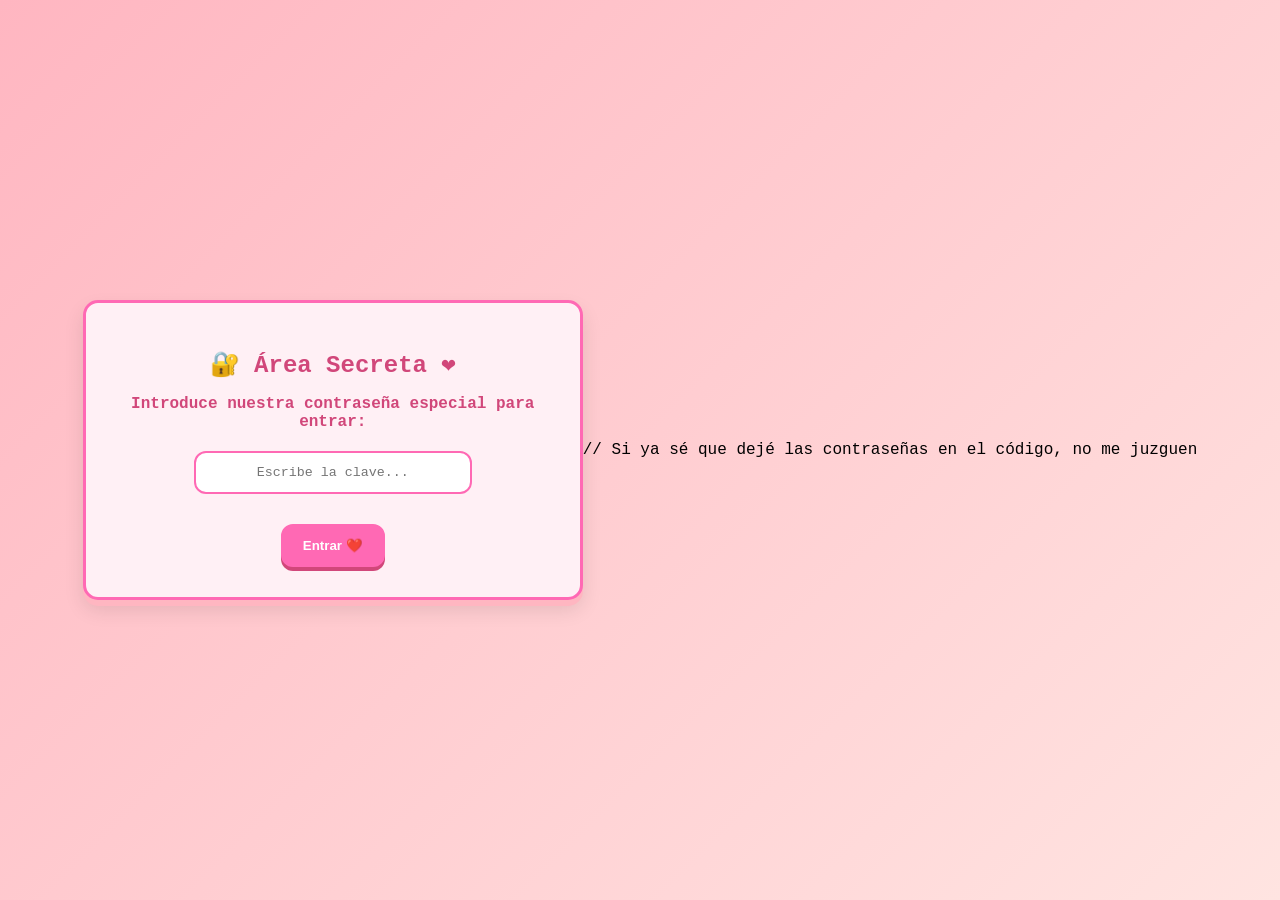
==== index.html @ 3465b65e "first commit" ====
<!DOCTYPE html>
<html lang="es">
<head>
    <meta charset="UTF-8">
    <meta name="viewport" content="width=device-width, initial-scale=1.0">
    <title>Acceso Especial ❤️</title>
    <link rel="stylesheet" href="style.css">
</head>
<body class="inicio">

    <div class="container">

        <h1>🔐 Área Secreta ❤️</h1>

        <p style="color: #d1477a; margin-bottom: 20px; font-weight: bold;">
            Introduce nuestra contraseña especial para entrar:
        </p>

        <form onsubmit="verificarPassword(event)">
            <input type="password" id="password" placeholder="Escribe la clave..." required style="padding: 12px; border-radius: 12px; border: 2px solid #ff69b4; width: 80%; max-width: 250px; margin-bottom: 15px; outline: none; text-align: center; font-family: 'Courier New', Courier, monospace; background: #fff; color: #d1477a;">
            <br>
            <button type="submit" class="btn">
                Entrar ❤️
            </button>
        </form>

    </div>

    <script>
        function verificarPassword(event) {
            event.preventDefault();
            // Limpiamos espacios extra y convertimos a minúsculas
            const pass = document.getElementById("password").value.trim().toLowerCase();
            
            // Convertimos lo que escribió el usuario a Base64
            const passCodificada = btoa(pass);
            
  
            const clavesValidas = [
                "MTMwMw==",
                "YW1lbGllIGdvcmRpdGE="
            ];

            if (clavesValidas.includes(passCodificada)) {
                window.location.href = "mensaje.html";
            } else {
                alert("Contraseña incorrecta, ¡inténtalo de nuevo! 💕");
            }
        }
    </script>

</body>
</html>
// Si ya sé que dejé las contraseñas en el código, no me juzguen
---- style.css ----
body {
    font-family: 'Courier New', Courier, monospace;
    background: linear-gradient(135deg, #ffb6c1, #ffe4e1);
    display: flex;
    justify-content: center;
    align-items: center;
    min-height: 100vh; /* Cambiado para permitir scroll en celulares */
    margin: 0;
    padding: 15px;
    box-sizing: border-box;
}

.container {
    background: #fff0f5;
    padding: 30px 20px;
    border: 3px solid #ff69b4;
    border-radius: 15px;
    text-align: center;
    box-shadow: 0 6px 0px #ffb6c1, 0 10px 20px rgba(0, 0, 0, 0.1);
    max-width: 500px;
    width: 100%;
    box-sizing: border-box;
}

h1, h2 {
    color: #d1477a;
    font-size: 1.5rem;
}

.numero {
    font-size: 70px;
    color: #ff1493;
    font-weight: bold;
    text-shadow: 2px 2px 0px #ffb6c1;
}

button, .btn {
    display: inline-block;
    margin-top: 15px;
    padding: 12px 20px;
    border: 2px solid #ff69b4;
    border-radius: 12px;
    background: #ff69b4;
    color: white;
    font-weight: bold;
    text-decoration: none;
    cursor: pointer;
    box-shadow: 0 4px 0px #d1477a;
    transition: transform 0.1s ease, box-shadow 0.1s ease;
}

button:hover, .btn:hover {
    background: #ff1493;
    transform: translateY(2px);
    box-shadow: 0 2px 0px #d1477a;
}

.texto-carta {
    background: white;
    padding: 15px;
    border-radius: 10px;
    border: 2px dashed #ffb6c1;
    margin: 15px 0;
    color: #555;
    text-align: left;
    line-height: 1.5;
    font-size: 0.95rem;
}

.carta-layout {
    display: flex;
    align-items: center;
    justify-content: center;
    gap: 20px;
    max-width: 1100px;
    width: 100%;
    padding: 10px;
    box-sizing: border-box;
}

.foto-lateral {
    width: 180px;
    height: 250px;
    object-fit: cover;
    border: 3px solid #ff69b4;
    border-radius: 15px;
    box-shadow: 0 4px 10px rgba(0, 0, 0, 0.15);
    background: #fff0f5;
}

.galeria-container {
    max-width: 800px;
    width: 100%;
    box-sizing: border-box;
}

/* Reemplaza la sección del collage-grid y foto-collage en tu style.css con esto: */

.collage-grid {
    position: relative;
    height: 380px; /* Espacio para que las fotos floten libremente */
    margin: 20px auto;
    max-width: 650px;
    display: flex;
    justify-content: center;
    align-items: center;
    border: none !important;
    background: transparent !important;
    overflow: visible !important;
}

.foto-collage {
    position: absolute;
    width: 150px;
    height: 190px;
    object-fit: cover;
    border: 4px solid white !important; /* Borde blanco tipo polaroid */
    border-radius: 6px;
    box-shadow: 0 6px 15px rgba(0, 0, 0, 0.2);
    transition: transform 0.3s ease, z-index 0.3s ease;
    cursor: pointer;
    background: white;
}

/* Al pasar el mouse, la foto se endereza y pasa al frente */
.foto-collage:hover {
    transform: scale(1.15) rotate(0deg) !important;
    z-index: 99 !important;
    box-shadow: 0 12px 25px rgba(0, 0, 0, 0.3);
}

/* Inclinaciones y posiciones aleatorias para cada foto */
.foto-collage:nth-child(1) { transform: translate(-140px, -40px) rotate(-8deg); z-index: 1; }
.foto-collage:nth-child(2) { transform: translate(-70px, 30px) rotate(6deg); z-index: 2; }
.foto-collage:nth-child(3) { transform: translate(10px, -50px) rotate(-4deg); z-index: 3; }
.foto-collage:nth-child(4) { transform: translate(90px, 20px) rotate(9deg); z-index: 4; }
.foto-collage:nth-child(5) { transform: translate(-110px, 60px) rotate(-10deg); z-index: 5; }
.foto-collage:nth-child(6) { transform: translate(40px, 50px) rotate(5deg); z-index: 6; }
.foto-collage:nth-child(7) { transform: translate(140px, -30px) rotate(-6deg); z-index: 7; }
.foto-collage:nth-child(8) { transform: translate(-30px, -20px) rotate(3deg); z-index: 8; }
.foto-collage:nth-child(9) { transform: translate(70px, -70px) rotate(-5deg); z-index: 9; }

/* Estilos específicos para el fondo de la galería (con destellos) */
.body-galeria {
    background: linear-gradient(135deg, #dbe9f9, #e6ecf7);
    position: relative;
}

.body-galeria::before {
    content: '';
    position: absolute;
    top: 0; 
    left: 0; 
    width: 100%; 
    height: 100%;
    background-image: radial-gradient(#b3d9ff 1px, transparent 1px);
    background-size: 20px 20px;
    opacity: 0.5;
    pointer-events: none;
}

.app-window {
    background: #f0f4f8;
    border: 3px solid #7eaae5;
    border-radius: 10px;
    box-shadow: 5px 5px 0px rgba(0, 0, 0, 0.1);
    max-width: 900px;
    width: 100%;
    margin: 10px;
    overflow: hidden;
    display: flex;
    flex-direction: column;
}

.title-bar {
    background: #7eaae5;
    color: white;
    padding: 6px 10px;
    display: flex;
    justify-content: space-between;
    align-items: center;
    font-family: 'Courier New', Courier, monospace;
    font-weight: bold;
    font-size: 13px;
}

.title-text {
    margin-left: 5px;
}

.title-buttons {
    display: flex;
    gap: 5px;
}

.title-buttons span, .title-buttons a {
    width: 12px;
    height: 12px;
    border-radius: 50%;
    display: inline-block;
    border: 1px solid rgba(0,0,0,0.2);
}

.btn-min { background: #ffbd44; } 
.btn-max { background: #00ca4e; } 
.btn-close { background: #ff605c; cursor: pointer; } 

.galeria-container {
    background: transparent !important;
    border: none !important;
    padding: 15px !important;
    margin: 0 !important;
    max-width: 100% !important;
    box-shadow: none !important;
}

.app-window .collage-grid {
    border: 2px dashed #7eaae5 !important;
    background: white !important;
}

.app-window .foto-collage {
    border: 2px solid #7eaae5 !important;
}

.body-galeria .btn {
    background: #7eaae5 !important;
    border: 2px solid #5c8dc7 !important;
    box-shadow: 0 4px 0px #5c8dc7 !important;
}

.body-galeria .btn:hover {
    background: #6a9dd6 !important;
}

/* Visor emergente más pequeño, centrado y con fondo suave */
/* Animación de apertura y cierre para el modal */
.modal {
    display: none; 
    position: fixed; 
    z-index: 1000; 
    left: 0;
    top: 0;
    width: 100%;
    height: 100%;
    background-color: rgba(255, 182, 193, 0.4);
    backdrop-filter: blur(3px);
    justify-content: center;
    align-items: center;
    opacity: 0;
    transition: opacity 0.3s ease; /* Transición suave para aparecer y desaparecer */
}

.modal.activo {
    display: flex;
    opacity: 1;
}

.modal-contenido {
    max-width: 380px;
    max-height: 70vh;
    width: 90%;
    border: 4px solid #7eaae5;
    border-radius: 15px;
    box-shadow: 0 10px 25px rgba(0, 0, 0, 0.15);
    object-fit: contain;
    background: white;
    padding: 5px;
    transform: scale(0.8);
    transition: transform 0.3s ease;
}

.modal.activo .modal-contenido {
    transform: scale(1);
}

.cerrar-modal {
    position: absolute;
    top: 20px;
    right: 30px;
    color: #5c8dc7;
    font-size: 35px;
    font-weight: bold;
    cursor: pointer;
    background: white;
    border-radius: 50%;
    width: 40px;
    height: 40px;
    display: flex;
    justify-content: center;
    align-items: center;
    box-shadow: 0 3px 6px rgba(0,0,0,0.1);
}

.cerrar-modal:hover {
    color: #ff605c;
}

/* Contenedor interno del modal para alinear imagen y texto */
.modal-content-wrapper {
    display: flex;
    flex-direction: column;
    align-items: center;
    text-align: center;
    max-width: 90%;
    animation: zoomIn 0.3s ease;
}

.modal-contenido {
    max-width: 320px;
    max-height: 60vh;
    width: 100%;
    border: 4px solid #7eaae5;
    border-radius: 15px;
    box-shadow: 0 10px 25px rgba(0, 0, 0, 0.15);
    object-fit: contain;
    background: white;
    padding: 5px;
}

/* Estilo para el texto debajo de la imagen en el modal */
#texto-modal {
    margin-top: 15px;
    color: #5c8dc7;
    background: white;
    padding: 10px 20px;
    border-radius: 12px;
    border: 2px dashed #7eaae5;
    font-family: 'Courier New', Courier, monospace;
    font-size: 0.95rem;
    font-weight: bold;
    box-shadow: 0 4px 10px rgba(0, 0, 0, 0.1);
    max-width: 320px;
    box-sizing: border-box;
}

/* Animación del modal */
.modal {
    display: none; 
    position: fixed; 
    z-index: 1000; 
    left: 0;
    top: 0;
    width: 100%;
    height: 100%;
    background-color: rgba(255, 182, 193, 0.4);
    backdrop-filter: blur(3px);
    justify-content: center;
    align-items: center;
    opacity: 0;
    transition: opacity 0.3s ease;
}

.modal.activo {
    display: flex;
    opacity: 1;
}

.cerrar-modal {
    position: absolute;
    top: 20px;
    right: 30px;
    color: #5c8dc7;
    font-size: 35px;
    font-weight: bold;
    cursor: pointer;
    background: white;
    border-radius: 50%;
    width: 40px;
    height: 40px;
    display: flex;
    justify-content: center;
    align-items: center;
    box-shadow: 0 3px 6px rgba(0,0,0,0.1);
}

.cerrar-modal:hover {
    color: #ff605c;
}

@keyframes zoomIn {
    from { transform: scale(0.8); opacity: 0; }
    to { transform: scale(1); opacity: 1; }
}

/* --- MEDIA QUERY PARA ADAPTAR LA CARTA EN CELULARES --- */
@media (max-width: 768px) {
    .carta-layout {
        flex-direction: column; /* Apila la foto izquierda, el texto y la foto derecha en orden vertical */
        align-items: center;
        gap: 15px;
    }

    .foto-lateral {
        width: 150px; /* Reduce un poco el ancho en móviles */
        height: 200px; /* Reduce la altura proporcionalmente */
    }

    .container {
        padding: 20px 15px;
        max-width: 90%;
    }

    .texto-carta {
        font-size: 0.85rem;
        padding: 12px;
    }
}

/* Pantalla del mensaje final centrado */
.modal-mensaje {
    display: none;
    position: fixed;
    z-index: 2000;
    left: 0;
    top: 0;
    width: 100%;
    height: 100%;
    background-color: rgba(255, 182, 193, 0.6);
    backdrop-filter: blur(4px);
    justify-content: center;
    align-items: center;
}

.contenido-mensaje-final {
    background: #fff0f5;
    border: 4px solid #7eaae5;
    border-radius: 20px;
    padding: 40px 30px;
    text-align: center;
    box-shadow: 0 15px 35px rgba(0, 0, 0, 0.2);
    max-width: 90%;
    width: 450px;
    animation: zoomInFinal 0.4s ease forwards;
}

.texto-agradecimiento {
    color: #ff1493;
    font-size: 1.8rem;
    font-weight: bold;
    text-shadow: 2px 2px 0px #ffb6c1;
    margin: 0;
    line-height: 1.4;
    font-family: 'Courier New', Courier, monospace;
}

@keyframes zoomInFinal {
    0% {
        transform: scale(0.5);
        opacity: 0;
    }
    100% {
        transform: scale(1);
        opacity: 1;
    }
}

.contador-container {
    background: #fff0f5;
    border: 3px dashed #ffb6c1;
    padding: 20px;
    border-radius: 15px;
    text-align: center;
    max-width: 500px;
    margin: 20px auto;
    box-shadow: 0 5px 15px rgba(0,0,0,0.05);
}

.contador-container p {
    font-size: 1.2rem;
    color: #ff1493;
    font-weight: bold;
    margin: 5px 0;
    font-family: 'Courier New', Courier, monospace;
}

.sub-contador {
    font-size: 0.95rem !important;
    color: #5c8dc7 !important;
}
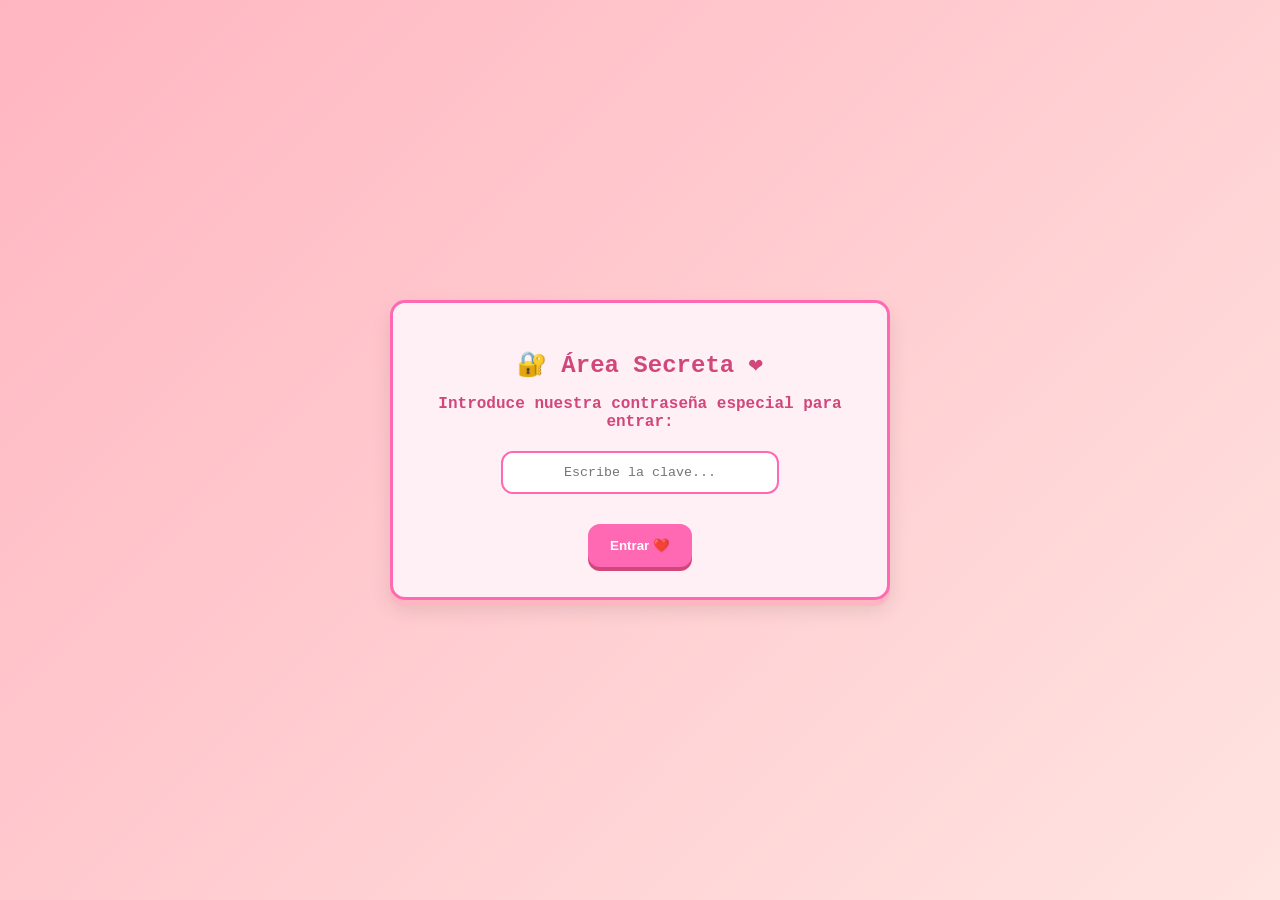
==== commit e51610e4: "Remove sensitive comment from index.html Removed commented password from index.html" ====
--- a/index.html
+++ b/index.html
@@ -48,7 +48,5 @@
             }
         }
     </script>
-
 </body>
 </html>
-// Si ya sé que dejé las contraseñas en el código, no me juzguen
